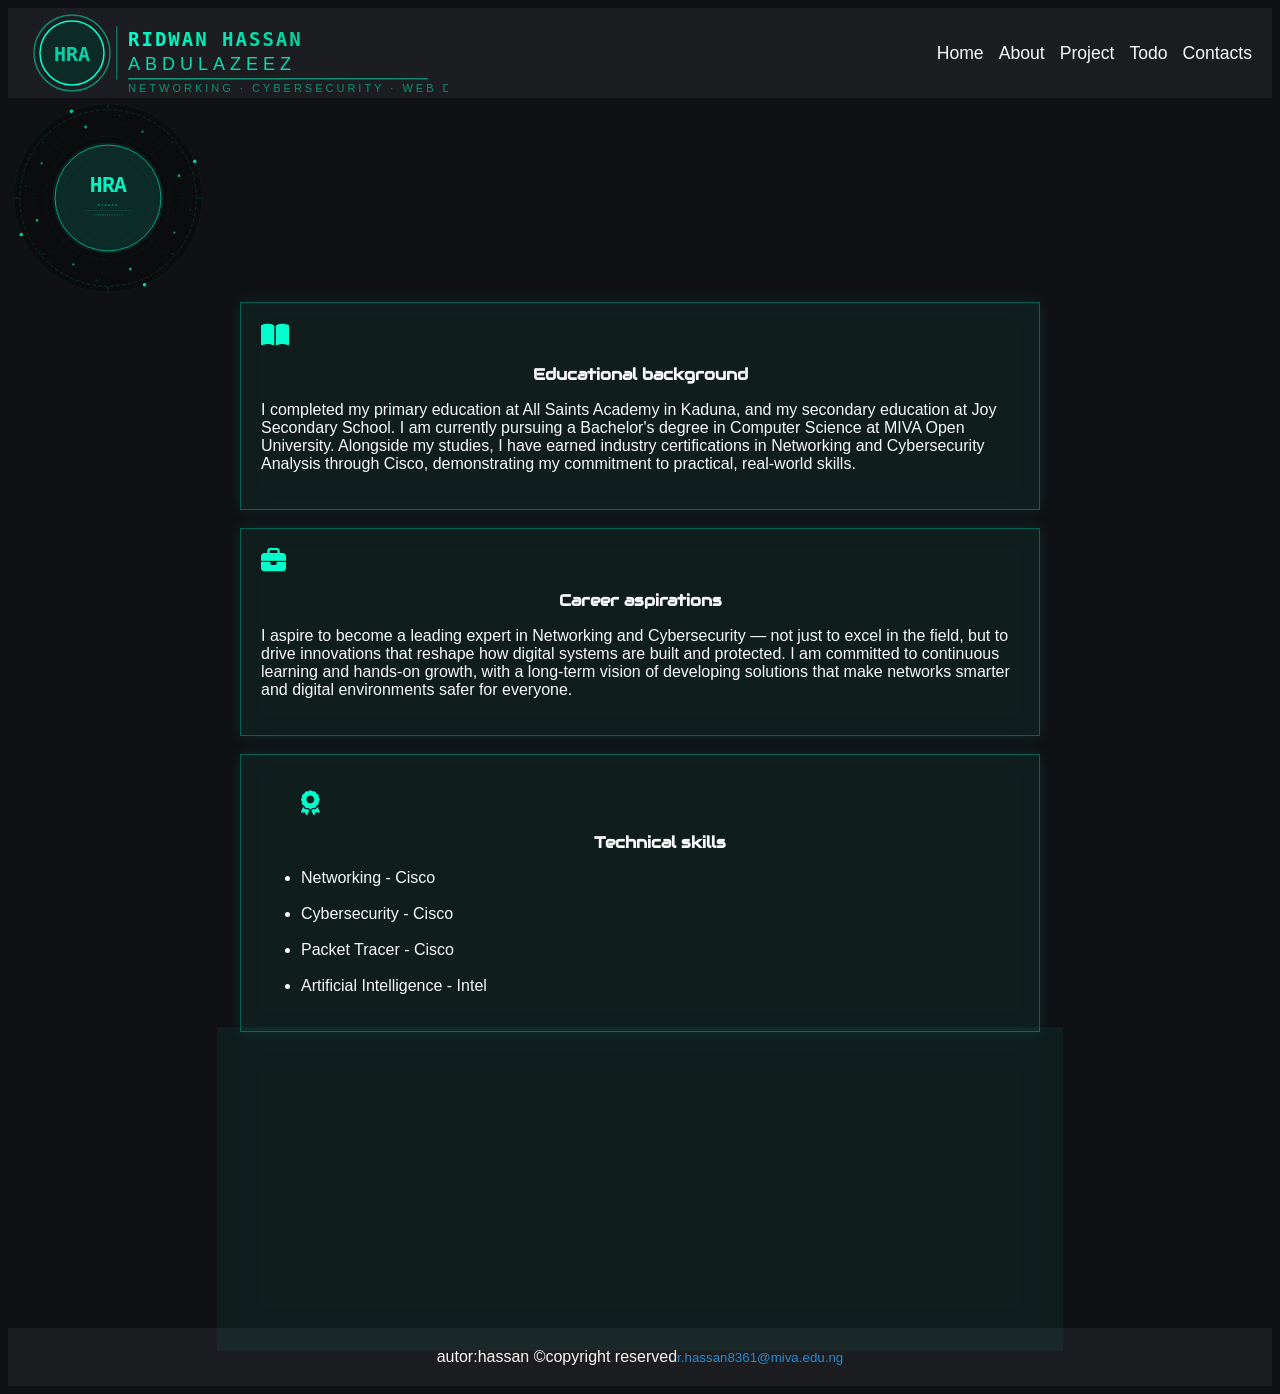
==== about.html @ 2b74fcd7 "Add files via upload" ====
<!DOCTYPE html>
<html lang="en">
<head>
    <meta charset="UTF-8">
  <meta name="viewport" content="width=device-width, initial-scale=1.0">
  <meta name="author" content="Ridwan Hassan Abdulazeez">
  <link rel="stylesheet" href="https://cdnjs.cloudflare.com/ajax/libs/font-awesome/6.5.0/css/all.min.css">
  <link rel="preconnect" href="https://fonts.googleapis.com">
  <link rel="preconnect" href="https://fonts.gstatic.com" crossorigin>
  <link href="https://fonts.googleapis.com/css2?family=Audiowide&display=swap" rel="stylesheet">
  <link rel="stylesheet" href="style.css">
  <title>About</title>
</head>
<body>
      <header>
     <img src="file/logo.svg.svg" alt="Ridwan Hassan Abdulazeez">
    <nav id="links">
 <a class="navf" href="index.html" target="_self" title="home page"><div >Home</div></a>
  <a class="navf" href="about.html" target="_self" title="about Ridwan"><div>About</div></a>
  <a class="navf" href="project.html" target="_self" title="my projects"><div>Project</div></a>
  <a class="navf" href="todo.html" target="_self" title="my todo"><div>Todo</div></a>
  <a class="navf" href="contacts.html" target="_self" title="my contacts"><div>Contacts</div></a>
  </nav>
  </header>
  <img id="spinning-animation" src="file/avatar.svg">
  <section class="sect">
  <section class="all-text-in-box">
    <i id="icon" class="fa-solid fa-book-open"></i>
    <p class="msec">Educational background</p>
   <p>I completed my primary education at All Saints Academy in Kaduna, 
    and my secondary education at Joy Secondary School. 
    I am currently pursuing a Bachelor's degree in Computer Science at MIVA Open University. 
    Alongside my studies, I have earned industry certifications in Networking and Cybersecurity Analysis through Cisco, 
    demonstrating my commitment to practical, real-world skills.
    </p>
    </section>
    <br>
    <section class="all-text-in-box">
      <i id="icon" class="fa-solid fa-briefcase"></i>
      <p class="msec">Career aspirations</p>
    <p>I aspire to become a leading expert in Networking and Cybersecurity — not just to excel in the field,
     but to drive innovations that reshape how digital systems are built and protected. 
     I am committed to continuous learning and hands-on growth, 
     with a long-term vision of developing solutions that make networks smarter and digital environments safer for everyone.
    </p>
    </section>
    <br>
    <section class="all-text-in-box">
   <ul>
    <i id="icon" class="fa-solid fa-award"></i> 
    <p class="msec">Technical skills</p>
    <li>Networking - Cisco</li>
    <br>
    <li>Cybersecurity - Cisco</li>
     <br>
    <li>Packet Tracer -  Cisco</li>
     <br>
    <li>Artificial Intelligence - Intel </li>
   </ul>
    </section>
    <br>
    <section class="all-text-in-box">
   <ol>
    <i id="icon" class="fa-solid fa-gamepad"></i>
    <p class="msec">Hobbies and interests</p>
    <li>Learning About New Technology</li>
    <br>
    <li>Travelling</li>
    <br>
    <li>Video Games</li>
    <br>
    <li>Tennis</li>
   </ol>
    </section>
    </section>
     <footer>
   autor:hassan
   &copy;copyright reserved
  <a class="text-link" href="mailto:r.hassan8361@miva.edu.ng"> <small>r.hassan8361@miva.edu.ng </small></a>
 </footer>
</body>
</html>
---- style.css ----
:root{
  --backgroud:#101114;
  --primary-color:#1C1D20;
  --secondary-color:rgba(0, 255, 205, 0.05);
  --accent-color:#00FFCD;
  --text-color:#F9F9F9;
  --border-color: rgba(0, 255, 205, 0.3);
  --visited:rgb(45, 45, 236);  /* for hover effects */
}

html{
font-family: "Roboto", sans-serif;
  font-optical-sizing: auto;
  font-weight:auto;
  font-style: normal;
  font-variation-settings:
    "wdth" 100;
}
*{
  box-sizing: border-box;
  max-width: 100%;
}
body{
  background-color: var(--backgroud);
  color: var(--text-color);
}
@media(max-width: 500px) {
  body {
    position: unset;
    width: 100%;
    margin-top: 10px;
    padding: 15px;
    height: auto;
  }
}

header{
  display: flex;
  justify-content: space-between;
  align-items: center;
  position: sticky;
  padding: 0 20px;
  top: 0%;
  z-index: 100; 
  background-color: var(--primary-color) ;
  flex-wrap: wrap;
  cursor: pointer;
  color: var(--text-color);
}
header:hover{
box-shadow: 0px 0px 10px var(--accent-color), 0px 0px 10px var(--accent-color);
border-radius: 10px;
}
#links{
  display: flex;
  justify-content: flex-end;
  align-items: center;
  gap:15px;
}

.navf{
  font: inherit;
  font-size:clamp(0.9rem, 1.5vw, 1.1rem);
  text-decoration: none;
  color: var(--text-color);
}

.navf:hover{
color: var(--accent-color);
}

footer{
  display: flex;
  justify-content: center;
  align-items: center;
  background-color: var(--primary-color);
  color: var(--text-color);
  font:inherit;
  width: 100%;
  padding: 20px;
  height: auto;
  text-align: center;
  cursor: pointer;
}
footer:hover{
  box-shadow: 0px 0px 10px var(--accent-color), 0px 0px 10px var(--accent-color);
}

.text-link{
  text-decoration: none;
  color: rgba(43, 157, 239, 0.852);
}
.text-link:hover{
  color: var(--accent-color);
}

#profile-pic{
  display: block;
  margin: 0 auto;
  border-radius: 1000px;
  border: 3px double gold;
  cursor: pointer;
  max-width:300px ;
  width:clamp(100px 15vw 300px);
  height: auto;
}
#profile-pic:hover{
box-shadow: 0px 0px 10px var(--accent-color), 0px 0px 10px var(--accent-color);
}

h2{
  display: flex;
  justify-content: center;
  margin-top: 40px;
  font-family: "Audiowide", sans-serif;
  font-weight: 200;
  font-style: normal;
  color: var(--accent-color);
  flex-wrap: wrap;
}

#spinning-animation{
  border-radius: 1000px;
  width:clamp( 10px 20vw 10px);
  height: auto;
  animation: ppp infinite linear  5s;
  max-width:200px;
  width:clamp(120px 15vw 200px)
}

@keyframes ppp{
 100%{transform:rotateX(360deg)}
}

#wel{
  display: block;
  max-width: 800px;
  width:clamp( 100px, 80%, 800px);
  height: auto;
  margin: 0 auto;
  text-align: center;
  padding:20px;  
  color: var(--text-color);
  cursor: pointer;
   font: inherit;
  font-size: clamp(0.9rem 5vw 2rem);
  background-color:var(--secondary-color);
  border: 1px solid var(--border-color); 
  backdrop-filter: blur(10px);              
  box-shadow: 0px 0px 15px rgba(0, 255, 205, 0.1),inset 0px 0px 20px rgba(0, 255, 205, 0.03);

}

#wel:hover{
  box-shadow: 0px 0px 10px var(--accent-color), 0px 0px 10px var(--accent-color);
}

.all-text-in-box{
  display: block;
  max-width: 800px;
  margin: 0 auto;
  text-align: left;
  padding: 20px;
  width:clamp( 100px, 80%, 800px);
  color: var(--text-color);
  cursor: pointer;
  font: inherit;
  font-size: clamp(0.9rem 5vw 2rem);
   background-color: var(--secondary-color);
  border: 1px solid var(--border-color); 
  backdrop-filter: blur(10px);              
  box-shadow: 0px 0px 15px rgba(0, 255, 205, 0.1),inset 0px 0px 20px rgba(0, 255, 205, 0.03);

}

.all-text-in-box:hover{
  box-shadow: 0px 0px 10px var(--accent-color), 0px 0px 10px var(--accent-color);
}

.table {
  margin: auto;
  border-collapse: collapse;
  width: 80%;
  cursor: pointer;
}

.table th,
.table td {
  border: 2px solid var(--secondary-color);
  padding: 12px 20px;
  text-align: left;
  font: inherit;
}
.table td:hover{
  background-color: var(--accent-color);
  border:none;
  color:var(--backgroud);

}

.table th {
  background-color: var(--secondary-color);
}

/*page 2 "about*/
#icon{
margin-left: 0%;
color:var(--accent-color);
font-size: 25px;
}

.msec{
  text-align: center;
  font-family: "Audiowide", sans-serif;
  font-weight: 600;
  font-style: normal;
}

/*page 3 project*/
.cert{
  display: block;
  margin: 0 auto;
  max-width: 500px;
  width: 50%;
  height: auto;
}
#cert:hover{
  box-shadow:0px 0px 20px var(--shadow-soft), 0px 0px 40px var(--shadow-glow);
}

/* page 4 todo */

form {
  position: relative;
}

#todo-input {
  box-sizing: border-box;
  margin: 0 auto;
  height: auto;
  padding: 20px;
  max-width: 850px;
  width: 80%;
  background: none;
  border: 2px solid var(--border-color);
  border-radius: 1000px;
  font: inherit;
  color: var(--text-color);
  caret-color: var(--accent-color);
}

#todo-input:focus {
  outline: none;
  box-shadow: 0px 0px 10px var(--accent-color);
}

#add-button {
  width:50%;
  padding: 20px;
  max-width: 100px;
  height: auto;
  background-color: var(--accent-color);
  color: var(--backgroud);
  border-radius: 1000px;
  font: inherit;
  margin: 0 auto;
  cursor: pointer;
}

#add-button:hover {
  background-color: var(--text-color);
}

#todo-list {
  list-style: none;
  display: flex;
  flex-direction: column;
  gap: 10px;
  padding: 0;
  margin: 0;
}
.todo {
  padding: 10px 16px;
  background-color: var(--primary-color);
  border-radius: 15px;
  border: 1px solid rgba(0, 255, 205, 0.15);
  display: flex;
  align-items: center;
  gap: 10px;
  cursor: pointer;
  box-shadow: 0px 0px 10px var(--shadow-glow);
}

.todo:hover {
  box-shadow: 0px 0px 10px var(--accent-color);
}
.todo input[type="checkbox"] {
  display: block;
  width: 18px;
  height: 18px;
  cursor: pointer;
  accent-color: var(--accent-color);
}
.todo-text {
  flex-grow: 1;
  font-size: 1rem;
  color: var(--text-color);
}
.delete-button {
  padding: 8px;
  background: none;
  border: none;
  display: flex;
  justify-content: center;
  align-items: center;
  cursor: pointer;
}

.delete-button:hover svg {
  fill: red;
}

#aca {
 display: flex;
 justify-content: center;
 align-items: center;
  font-family: "Audiowide", sans-serif;
  font-weight: 200;
  font-style: normal;
  color: var(--accent-color);
}

@media(max-width: 500px) {
  #add-button {
    position: unset;
    width: 40%;
    margin-top: 10px;
    padding: 15px;
    height: auto;
  }
  #todo-input{
    width: 100%;
  }
}
/* page4*/
 
form {
  display: flex;
  flex-direction: column;
  align-items: center;
  gap: 20px;
  width: 90%;
  max-width: 600px;
  margin: 0 auto;
  padding: 30px;
  background: var(--secondary-color);
  border: 1px solid var(--border-color);
  border-radius: 14px;
  backdrop-filter: blur(10px);
}

form div {
  display: flex;
  flex-direction: column;
  width: 100%;
  gap: 8px;
}
.label {
  font: inherit;
  color: var(--accent-color);
  font-size: 14px;
  font-weight: 500;
}

.input {
  box-sizing: border-box;
  width: 100%;
  max-width: 100%;
  padding: 14px 20px;
  height: auto;
  background: none;
  border: 1.5px solid var(--accent-color);
  border-radius: 1000px;
  font: inherit;
  color: var(--text-color);
  caret-color: var(--accent-color);
}

.input:focus {
  outline: none;
  box-shadow: 0px 0px 10px var(--accent-color);
}

.text {
  box-sizing: border-box;
  width: 100%;
  max-width: 100%;
  height: 150px;
  padding: 14px 20px;
  background: none;
  border: 1.5px solid var(--accent-color);
  border-radius: 14px; 
  font: inherit;
  color: var(--text-color);
  caret-color: var(--accent-color);
  resize: vertical;
}

.button {
  background-color: var(--accent-color);
  color: var(--backgroud);
  padding: 12px 30px;
  border: none;
  border-radius: 1000px;
  font: inherit;
  font-weight: 700;
  cursor: pointer;
  transition: background 0.2s;
}

.button:hover {
  background-color: var(--text-color);
}

form div:last-child {
  display: flex;
  flex-direction: row;
  gap: 10px;
  justify-content: center;
}
.media-intro {
  text-align: center;
  padding: 40px 20px 10px;
  max-width: 600px;
  margin: 0 auto;
}

.media-intro h2 {
  font-size: 28px;
  color: var(--accent-color);
  text-transform: uppercase;
  margin-bottom: 10px;
  font-family: "Audiowide", sans-serif;
  font-weight: 200;
  font-style: normal;
  color: var(--accent-color);
}

.last-img {
  display: flex;
  justify-content: center;
  gap: 20px; 
  flex-wrap: wrap; 
  cursor: pointer;
}

.last-img a.img{
  width: 45%; 
  height: auto;  
  border-radius: 10px;
}
.omo{
  border-radius: 10px;
}
#audio {
 display: flex;
 justify-content: center;
 align-items: center;
  margin: 0 auto;
  padding: 20px;
}
#vd{
  display: block;
  margin: 0 auto;
  padding: 20px;
  border-radius: 10px;
  max-width: 850px;
  width: 70%;
  height: auto;
  flex-wrap: wrap;
}

@media (max-width: 480px)  {
  header{
    margin: 0 auto;
    display: flex;
    align-items: center;
    justify-content: center;
    gap: 5px;
    width: auto;
    padding: 15px;
  }

  #profile-pic{
    width: 40%;
    height: auto;
  }
  h2{
    font-size: 1rem;
  }
  .badge{
    width: 20%;
    height: auto;
  }
  .cert{
    width: 70%;
    height: auto;
  }
#spinning-animation{
  width: 30%;
  }
  .all-text-in-box{
    width: 100%;
    height: 60%;
  }

  #aca{
    font-size: 1rem;
  }
}
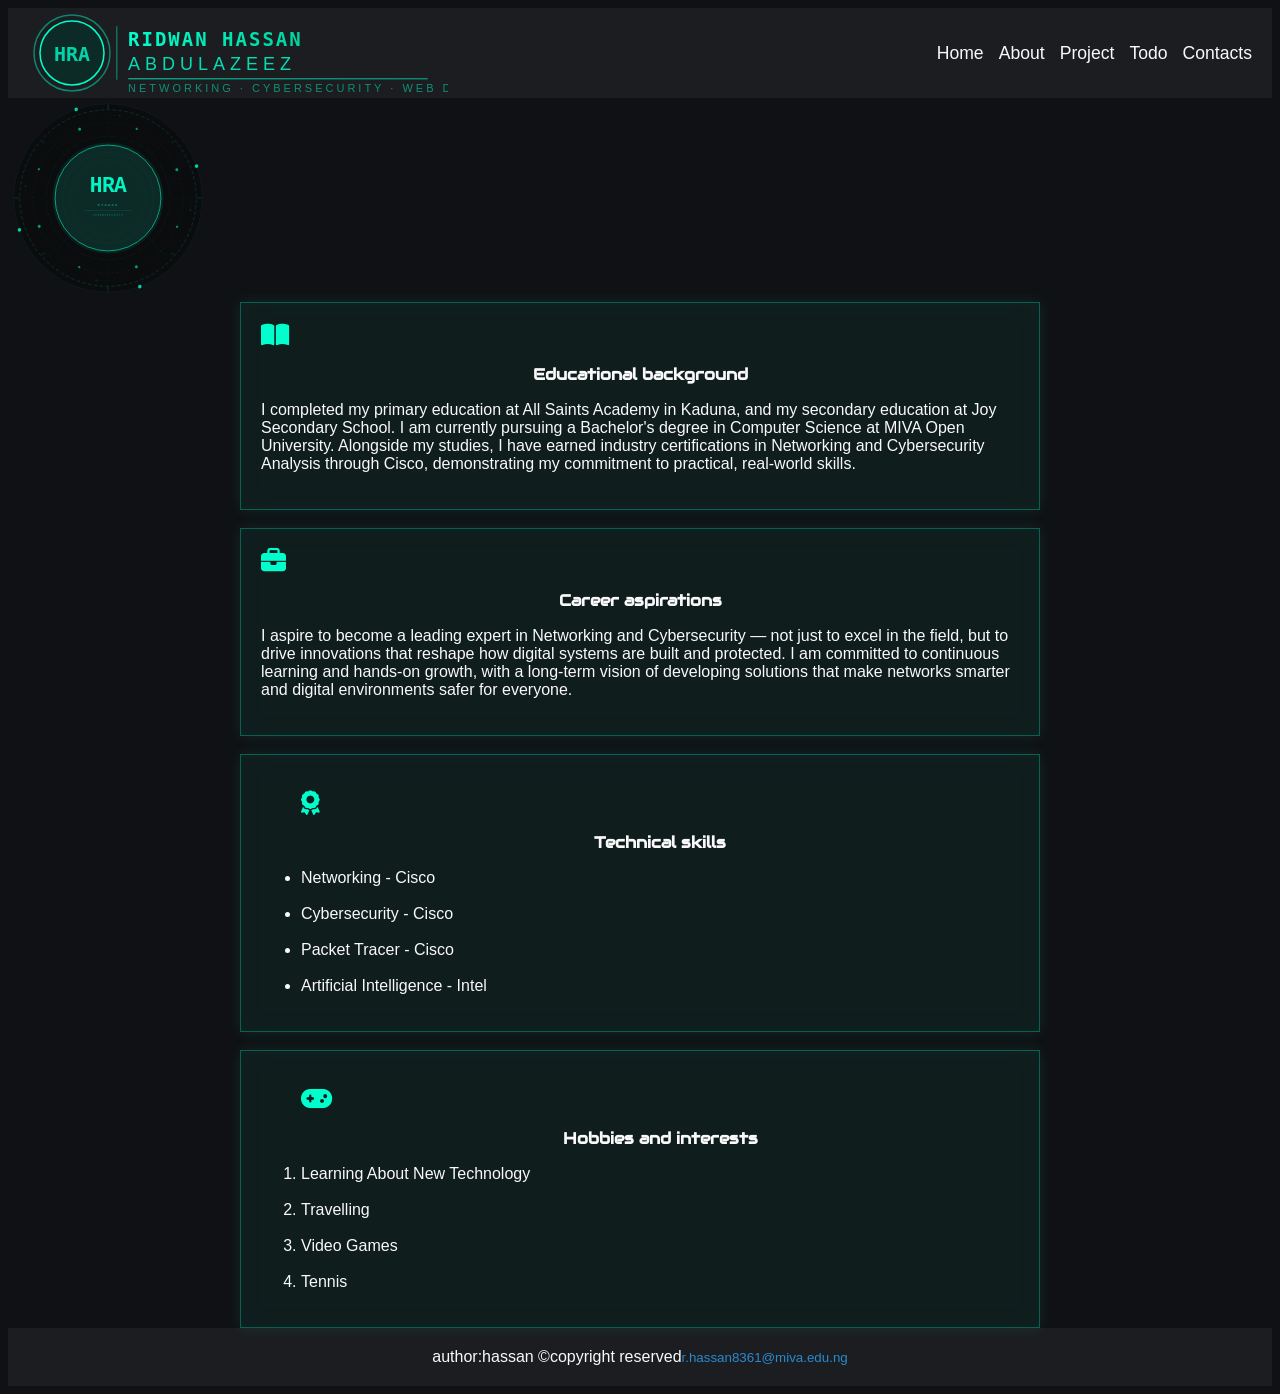
==== commit 21673a99: "Update about.html" ====
--- a/about.html
+++ b/about.html
@@ -74,9 +74,9 @@
     </section>
     </section>
      <footer>
-   autor:hassan
+   author:hassan
    &copy;copyright reserved
   <a class="text-link" href="mailto:r.hassan8361@miva.edu.ng"> <small>r.hassan8361@miva.edu.ng </small></a>
  </footer>
 </body>
-</html>+</html>
--- a/style.css
+++ b/style.css
@@ -517,4 +517,8 @@
   #aca{
     font-size: 1rem;
   }
-}+    #vd{
+    width: 100%;
+    height: auto;
+  }
+}
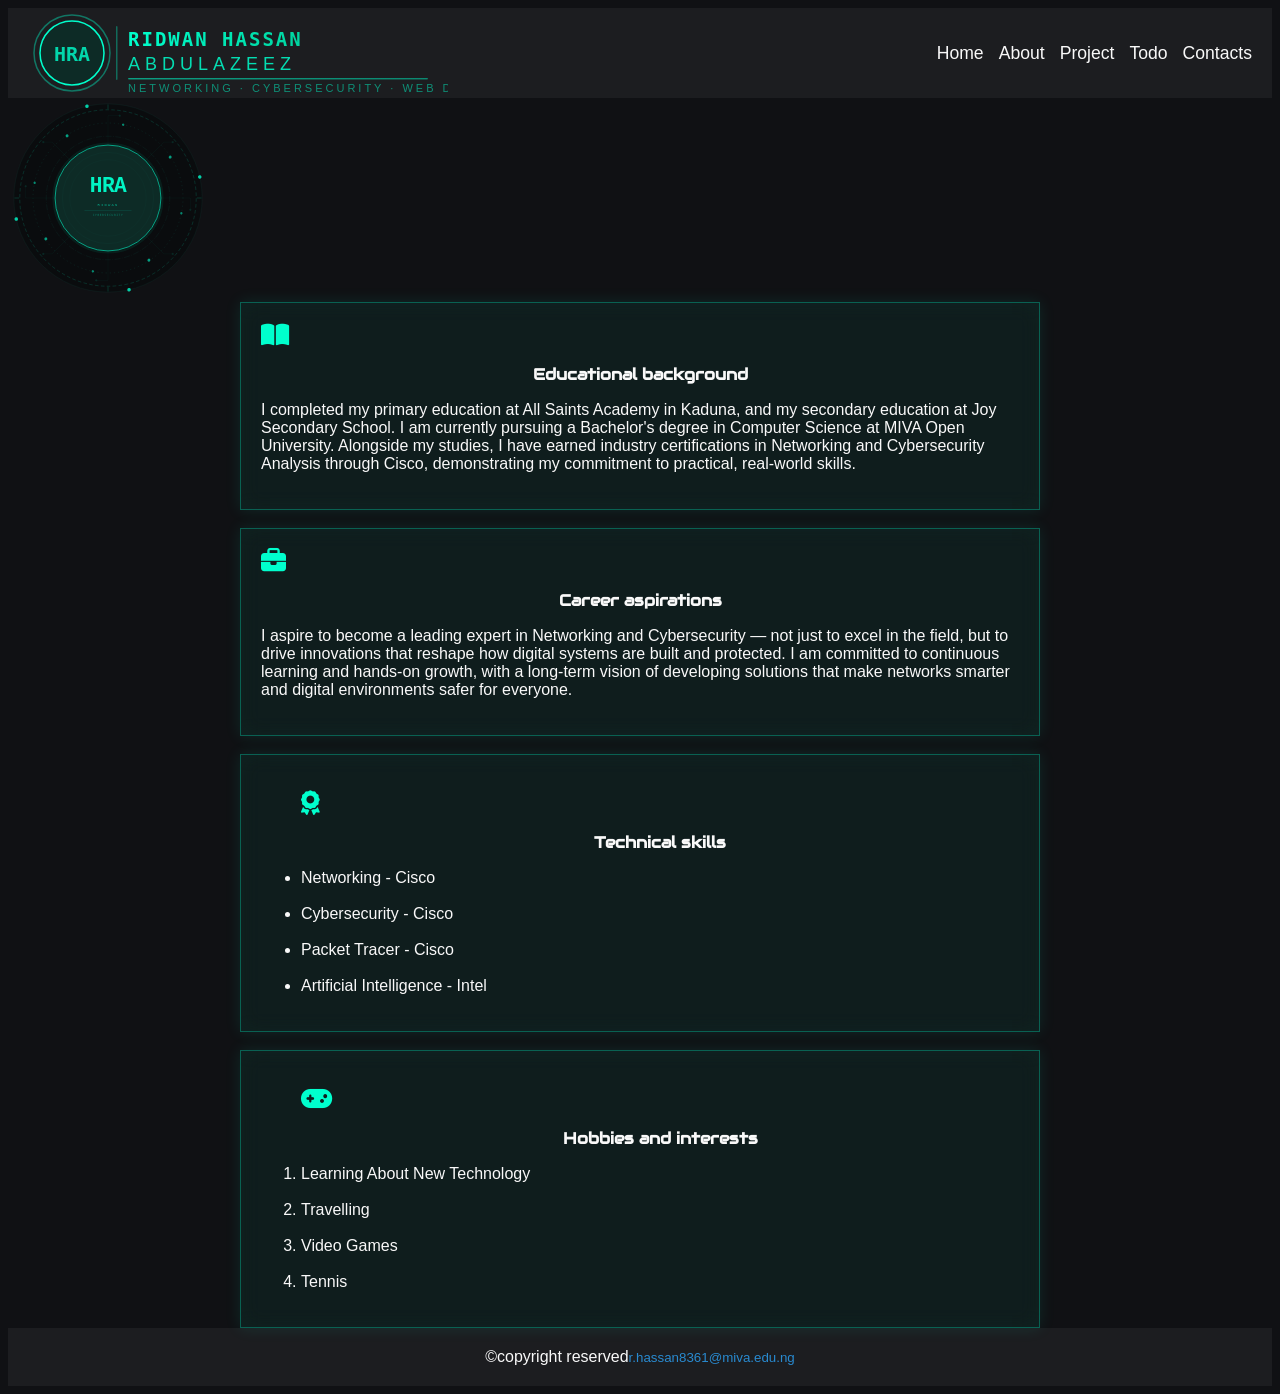
==== commit c7dbec55: "Fix HTML formatting and structure in about.html" ====
--- a/about.html
+++ b/about.html
@@ -74,7 +74,6 @@
     </section>
     </section>
      <footer>
-   author:hassan
    &copy;copyright reserved
   <a class="text-link" href="mailto:r.hassan8361@miva.edu.ng"> <small>r.hassan8361@miva.edu.ng </small></a>
  </footer>
--- a/style.css
+++ b/style.css
@@ -98,7 +98,7 @@
   display: block;
   margin: 0 auto;
   border-radius: 1000px;
-  border: 3px double gold;
+  border: 5px double gold;
   cursor: pointer;
   max-width:300px ;
   width:clamp(100px 15vw 300px);
@@ -521,4 +521,7 @@
     width: 100%;
     height: auto;
   }
-}
+   footer{
+    font-size: 0.9rem;
+  }
+}
